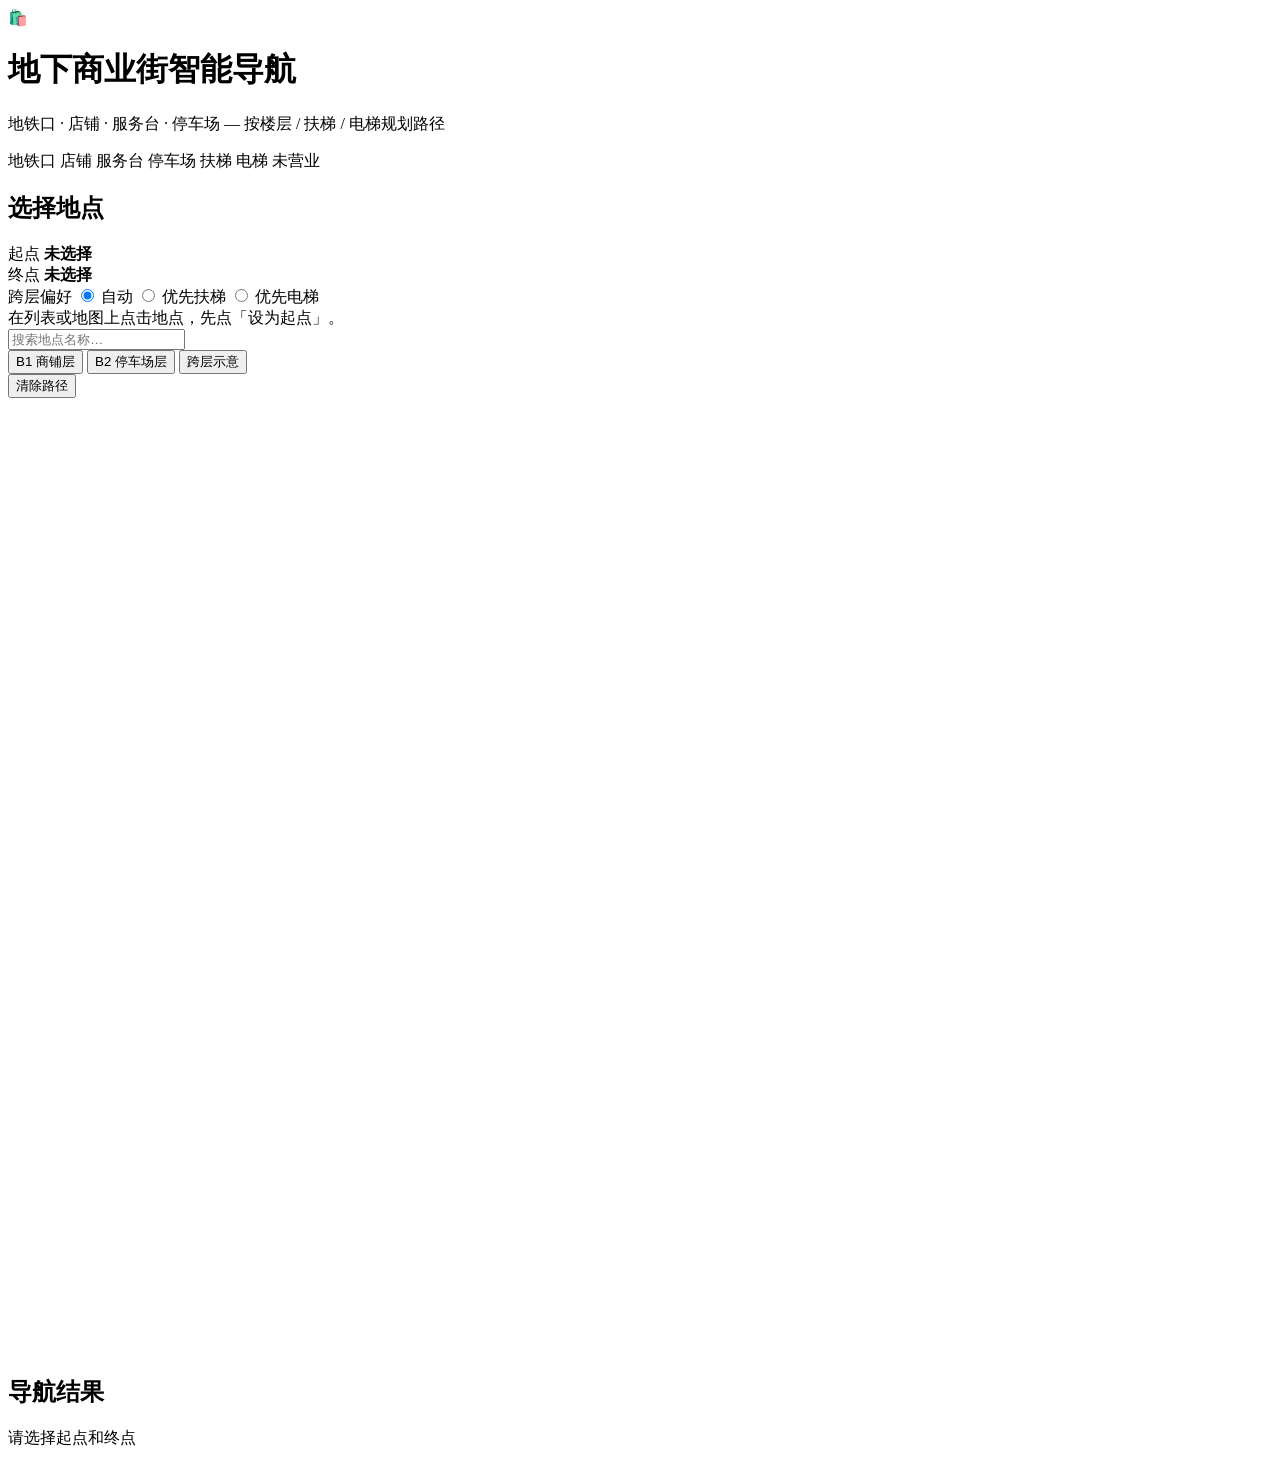
==== frontend/index.html @ 8a5567ad "[A] 开发地下商业街导航系统。顾客选择地铁口、店铺、服务台和停车场，系统根据楼层、扶梯、电梯、通道距离和营业状态规划路径；没有营业的店铺不能作为终点。项目要包含后端算法测试和前端演示页面。" ====
<!DOCTYPE html>
<html lang="zh-CN">
<head>
<meta charset="UTF-8">
<meta name="viewport" content="width=device-width, initial-scale=1.0">
<title>地下商业街智能导航系统</title>
<link rel="stylesheet" href="/style.css">
</head>
<body>
<header class="topbar">
  <div class="brand">
    <span class="logo">🛍️</span>
    <div>
      <h1>地下商业街智能导航</h1>
      <p>地铁口 · 店铺 · 服务台 · 停车场 — 按楼层 / 扶梯 / 电梯规划路径</p>
    </div>
  </div>
  <div class="legend">
    <span><i class="dot entrance"></i>地铁口</span>
    <span><i class="dot shop"></i>店铺</span>
    <span><i class="dot service"></i>服务台</span>
    <span><i class="dot parking"></i>停车场</span>
    <span><i class="dot esc"></i>扶梯</span>
    <span><i class="dot ele"></i>电梯</span>
    <span><i class="dot closed"></i>未营业</span>
  </div>
</header>

<main class="layout">
  <!-- 左:地点选择 -->
  <aside class="panel places-panel">
    <h2>选择地点</h2>
    <div class="endpoint-row">
      <div class="endpoint start">
        <label>起点</label>
        <strong id="startLabel">未选择</strong>
      </div>
      <div class="endpoint goal">
        <label>终点</label>
        <strong id="goalLabel">未选择</strong>
      </div>
    </div>

    <div class="pref">
      <span class="pref-title">跨层偏好</span>
      <label><input type="radio" name="pref" value="none" checked> 自动</label>
      <label><input type="radio" name="pref" value="escalator"> 优先扶梯</label>
      <label><input type="radio" name="pref" value="elevator"> 优先电梯</label>
    </div>

    <div class="hint" id="hint">在列表或地图上点击地点，先点「设为起点」。</div>

    <input type="text" id="search" placeholder="搜索地点名称…">
    <div id="placeList" class="place-list"><!-- JS 渲染 --></div>
  </aside>

  <!-- 中:地图 -->
  <section class="panel map-panel">
    <div class="map-toolbar">
      <div class="floor-tabs">
        <button class="floor-tab active" data-floor="-1">B1 商铺层</button>
        <button class="floor-tab" data-floor="-2">B2 停车场层</button>
        <button class="floor-tab" data-floor="all">跨层示意</button>
      </div>
      <button id="clearBtn" class="ghost-btn">清除路径</button>
    </div>
    <div class="map-wrap">
      <svg id="map" viewBox="0 0 980 740" preserveAspectRatio="xMidYMid meet"></svg>
    </div>
  </section>

  <!-- 右:路径结果 -->
  <aside class="panel route-panel">
    <h2>导航结果</h2>
    <div id="routeSummary" class="summary empty">请选择起点和终点</div>
    <ol id="directions" class="directions"></ol>
  </aside>
</main>

<script src="/app.js"></script>
</body>
</html>
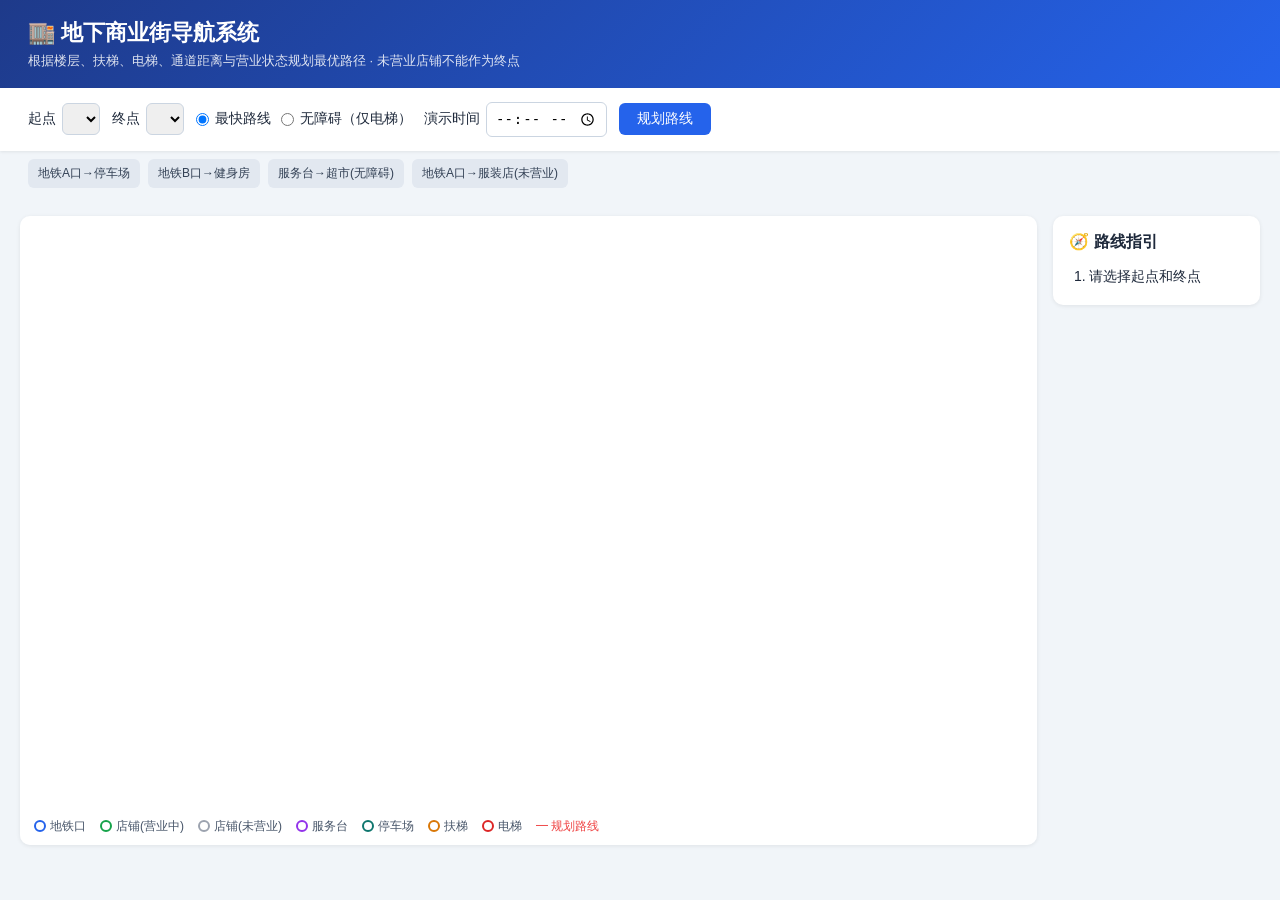
==== commit 41043a14: "[B] 开发地下商业街导航系统。顾客选择地铁口、店铺、服务台和停车场，系统根据楼层、扶梯、电梯、通道距离和营业状态规划路径；没有营业的店铺不能作为终点。项目要包含后端算法测试和前端演示页面。" ====
--- a/frontend/index.html
+++ b/frontend/index.html
@@ -1,82 +1,258 @@
 <!DOCTYPE html>
 <html lang="zh-CN">
 <head>
-<meta charset="UTF-8">
-<meta name="viewport" content="width=device-width, initial-scale=1.0">
-<title>地下商业街智能导航系统</title>
-<link rel="stylesheet" href="/style.css">
+<meta charset="utf-8">
+<meta name="viewport" content="width=device-width, initial-scale=1">
+<title>地下商业街导航系统</title>
+<style>
+  * { box-sizing: border-box; margin: 0; padding: 0; }
+  body { font-family: "PingFang SC", "Microsoft YaHei", sans-serif; background: #f1f5f9; color: #1e293b; }
+  header { background: linear-gradient(135deg, #1e3a8a, #2563eb); color: #fff; padding: 18px 28px; }
+  header h1 { font-size: 22px; }
+  header p { font-size: 13px; opacity: .85; margin-top: 4px; }
+  #controls { display: flex; flex-wrap: wrap; gap: 12px; align-items: center; background: #fff;
+              padding: 14px 28px; box-shadow: 0 1px 3px rgba(0,0,0,.08); }
+  #controls label { font-size: 14px; display: flex; align-items: center; gap: 6px; }
+  select, input[type="time"] { padding: 6px 8px; border: 1px solid #cbd5e1; border-radius: 6px; font-size: 14px; }
+  .modes { display: flex; gap: 10px; font-size: 14px; align-items: center; }
+  button { padding: 7px 18px; border: none; border-radius: 6px; background: #2563eb; color: #fff;
+           font-size: 14px; cursor: pointer; }
+  button:hover { background: #1d4ed8; }
+  .demo-btn { background: #e2e8f0; color: #334155; padding: 6px 10px; font-size: 12px; }
+  .demo-btn:hover { background: #cbd5e1; }
+  #msg { font-size: 14px; color: #dc2626; font-weight: 600; }
+  #summary { padding: 10px 28px; font-size: 15px; font-weight: 600; color: #0f766e; min-height: 20px; }
+  #main { display: flex; gap: 16px; padding: 0 20px 20px; align-items: flex-start; }
+  #map-wrap { background: #fff; border-radius: 10px; padding: 10px; overflow-x: auto; box-shadow: 0 1px 4px rgba(0,0,0,.08); }
+  #steps { width: 340px; background: #fff; border-radius: 10px; padding: 16px; box-shadow: 0 1px 4px rgba(0,0,0,.08); }
+  #steps h2 { font-size: 16px; margin-bottom: 10px; }
+  #steps ol { margin-left: 20px; font-size: 14px; line-height: 1.9; }
+  .legend { display: flex; flex-wrap: wrap; gap: 14px; font-size: 12px; padding: 8px 4px 0; color: #475569; }
+  .legend span { display: inline-flex; align-items: center; gap: 4px; }
+  .dot { width: 12px; height: 12px; border-radius: 50%; display: inline-block; border: 2px solid; }
+  .route-line { stroke: #ef4444; stroke-width: 6; fill: none; stroke-linecap: round;
+                stroke-dasharray: 14 10; animation: dash 1s linear infinite; opacity: .9; }
+  .route-vert { stroke: #ef4444; stroke-width: 3; fill: none; stroke-dasharray: 6 6;
+                animation: dash 1s linear infinite; }
+  @keyframes dash { to { stroke-dashoffset: -24; } }
+  .node-label { font-size: 12px; fill: #334155; text-anchor: middle; }
+  .closed-tag { font-size: 10px; fill: #dc2626; text-anchor: middle; }
+</style>
 </head>
 <body>
-<header class="topbar">
-  <div class="brand">
-    <span class="logo">🛍️</span>
-    <div>
-      <h1>地下商业街智能导航</h1>
-      <p>地铁口 · 店铺 · 服务台 · 停车场 — 按楼层 / 扶梯 / 电梯规划路径</p>
+<header>
+  <h1>🏬 地下商业街导航系统</h1>
+  <p>根据楼层、扶梯、电梯、通道距离与营业状态规划最优路径 · 未营业店铺不能作为终点</p>
+</header>
+
+<div id="controls">
+  <label>起点 <select id="start"></select></label>
+  <label>终点 <select id="end"></select></label>
+  <div class="modes">
+    <label><input type="radio" name="mode" value="fastest" checked> 最快路线</label>
+    <label><input type="radio" name="mode" value="accessible"> 无障碍（仅电梯）</label>
+  </div>
+  <label>演示时间 <input type="time" id="now" title="留空则使用当前真实时间"></label>
+  <button id="go">规划路线</button>
+  <span id="msg"></span>
+</div>
+<div style="padding:8px 28px; display:flex; gap:8px; flex-wrap:wrap;">
+  <button class="demo-btn" data-s="M1" data-e="P1">地铁A口→停车场</button>
+  <button class="demo-btn" data-s="M2" data-e="F203">地铁B口→健身房</button>
+  <button class="demo-btn" data-s="S1" data-e="F201" data-m="accessible">服务台→超市(无障碍)</button>
+  <button class="demo-btn" data-s="M1" data-e="F103">地铁A口→服装店(未营业)</button>
+</div>
+<div id="summary"></div>
+<div id="main">
+  <div id="map-wrap">
+    <svg id="map" width="1760" height="580"></svg>
+    <div class="legend">
+      <span><i class="dot" style="border-color:#2563eb"></i>地铁口</span>
+      <span><i class="dot" style="border-color:#16a34a"></i>店铺(营业中)</span>
+      <span><i class="dot" style="border-color:#9ca3af"></i>店铺(未营业)</span>
+      <span><i class="dot" style="border-color:#9333ea"></i>服务台</span>
+      <span><i class="dot" style="border-color:#0f766e"></i>停车场</span>
+      <span><i class="dot" style="border-color:#d97706"></i>扶梯</span>
+      <span><i class="dot" style="border-color:#dc2626"></i>电梯</span>
+      <span style="color:#ef4444">━ 规划路线</span>
     </div>
   </div>
-  <div class="legend">
-    <span><i class="dot entrance"></i>地铁口</span>
-    <span><i class="dot shop"></i>店铺</span>
-    <span><i class="dot service"></i>服务台</span>
-    <span><i class="dot parking"></i>停车场</span>
-    <span><i class="dot esc"></i>扶梯</span>
-    <span><i class="dot ele"></i>电梯</span>
-    <span><i class="dot closed"></i>未营业</span>
-  </div>
-</header>
-
-<main class="layout">
-  <!-- 左:地点选择 -->
-  <aside class="panel places-panel">
-    <h2>选择地点</h2>
-    <div class="endpoint-row">
-      <div class="endpoint start">
-        <label>起点</label>
-        <strong id="startLabel">未选择</strong>
-      </div>
-      <div class="endpoint goal">
-        <label>终点</label>
-        <strong id="goalLabel">未选择</strong>
-      </div>
-    </div>
-
-    <div class="pref">
-      <span class="pref-title">跨层偏好</span>
-      <label><input type="radio" name="pref" value="none" checked> 自动</label>
-      <label><input type="radio" name="pref" value="escalator"> 优先扶梯</label>
-      <label><input type="radio" name="pref" value="elevator"> 优先电梯</label>
-    </div>
-
-    <div class="hint" id="hint">在列表或地图上点击地点，先点「设为起点」。</div>
-
-    <input type="text" id="search" placeholder="搜索地点名称…">
-    <div id="placeList" class="place-list"><!-- JS 渲染 --></div>
-  </aside>
-
-  <!-- 中:地图 -->
-  <section class="panel map-panel">
-    <div class="map-toolbar">
-      <div class="floor-tabs">
-        <button class="floor-tab active" data-floor="-1">B1 商铺层</button>
-        <button class="floor-tab" data-floor="-2">B2 停车场层</button>
-        <button class="floor-tab" data-floor="all">跨层示意</button>
-      </div>
-      <button id="clearBtn" class="ghost-btn">清除路径</button>
-    </div>
-    <div class="map-wrap">
-      <svg id="map" viewBox="0 0 980 740" preserveAspectRatio="xMidYMid meet"></svg>
-    </div>
-  </section>
-
-  <!-- 右:路径结果 -->
-  <aside class="panel route-panel">
-    <h2>导航结果</h2>
-    <div id="routeSummary" class="summary empty">请选择起点和终点</div>
-    <ol id="directions" class="directions"></ol>
-  </aside>
-</main>
-
-<script src="/app.js"></script>
+  <div id="steps"><h2>🧭 路线指引</h2><ol id="step-list"><li>请选择起点和终点</li></ol></div>
+</div>
+
+<script>
+const SVGNS = "http://www.w3.org/2000/svg";
+const TYPE_META = {
+  subway:    {label: "地铁口",  color: "#2563eb", icon: "🚇"},
+  shop:      {label: "店铺",    color: "#16a34a", icon: "🏪"},
+  service:   {label: "服务台",  color: "#9333ea", icon: "🛎️"},
+  parking:   {label: "停车场",  color: "#0f766e", icon: "🅿️"},
+  escalator: {label: "扶梯",    color: "#d97706", icon: "↕"},
+  elevator:  {label: "电梯",    color: "#dc2626", icon: "🛗"},
+  junction:  {label: "通道",    color: "#cbd5e1", icon: ""},
+};
+const FLOORS = { B1: {px: 30,  label: "B1 层 · 商业"},
+                 B2: {px: 910, label: "B2 层 · 商业 / 停车"} };
+const PANEL_W = 820, PANEL_H = 520, TOP = 40;
+let MAP = null;
+
+const $ = id => document.getElementById(id);
+const nowParam = () => { const v = $("now").value; return v ? "&now=" + v : ""; };
+
+function posOf(n) { const f = FLOORS[n.floor]; return { x: f.px + n.x, y: TOP + n.y }; }
+function el(tag, attrs) {
+  const e = document.createElementNS(SVGNS, tag);
+  for (const k in attrs) e.setAttribute(k, attrs[k]);
+  return e;
+}
+
+async function loadAll() {
+  const q = nowParam() ? "?" + nowParam().slice(1) : "";
+  const [map, pois] = await Promise.all([
+    fetch("/api/map" + q).then(r => r.json()),
+    fetch("/api/pois" + q).then(r => r.json()),
+  ]);
+  MAP = map;
+  drawMap();
+  fillSelects(pois);
+}
+
+function fillSelects(pois) {
+  const groups = [["subway", "🚇 地铁口"], ["shop", "🏪 店铺"],
+                  ["service", "🛎️ 服务台"], ["parking", "🅿️ 停车场"]];
+  for (const selId of ["start", "end"]) {
+    const sel = $(selId), old = sel.value;
+    sel.innerHTML = "";
+    for (const [key, label] of groups) {
+      const og = document.createElement("optgroup");
+      og.label = label;
+      for (const p of pois[key]) {
+        const opt = document.createElement("option");
+        opt.value = p.id;
+        opt.textContent = `${p.name}（${p.floor}层）` +
+          (key === "shop" ? (p.open ? ` · ${p.hours}` : " · 未营业") : "");
+        if (key === "shop" && !p.open && selId === "end") opt.disabled = true; // 未营业不能作为终点
+        og.appendChild(opt);
+      }
+      sel.appendChild(og);
+    }
+    if (old && sel.querySelector(`option[value="${old}"]:not([disabled])`)) sel.value = old;
+  }
+  $("start").value = $("start").querySelector("option").value;
+  const endFirst = $("end").querySelector("option:not([disabled])");
+  if (!$("end").value && endFirst) $("end").value = endFirst.value;
+}
+
+function drawMap() {
+  const svg = $("map");
+  svg.innerHTML = "";
+  // 楼层底板
+  for (const f of Object.values(FLOORS)) {
+    svg.appendChild(el("rect", { x: f.px, y: 10, width: PANEL_W, height: PANEL_H, rx: 12,
+                                 fill: "#f8fafc", stroke: "#cbd5e1" }));
+    const t = el("text", { x: f.px + 16, y: 34, "font-size": 16, "font-weight": 700, fill: "#475569" });
+    t.textContent = f.label; svg.appendChild(t);
+  }
+  // 通道
+  for (const [a, b] of MAP.corridors) {
+    const na = MAP.nodes[a], nb = MAP.nodes[b], pa = posOf(na), pb = posOf(nb);
+    svg.appendChild(el("line", { x1: pa.x, y1: pa.y, x2: pb.x, y2: pb.y,
+                                 stroke: "#e2e8f0", "stroke-width": 8, "stroke-linecap": "round" }));
+  }
+  // 扶梯 / 电梯（跨层虚线连接）
+  for (const [kind, pairs] of [["escalator", MAP.escalators], ["elevator", MAP.elevators]]) {
+    for (const [a, b] of pairs) {
+      const pa = posOf(MAP.nodes[a]), pb = posOf(MAP.nodes[b]);
+      svg.appendChild(el("line", { x1: pa.x, y1: pa.y, x2: pb.x, y2: pb.y,
+        stroke: TYPE_META[kind].color, "stroke-width": 2, "stroke-dasharray": "5 5", opacity: .6 }));
+    }
+  }
+  // 节点
+  for (const [id, n] of Object.entries(MAP.nodes)) {
+    const p = posOf(n), meta = TYPE_META[n.type];
+    const g = el("g", {});
+    if (n.type === "junction") {
+      g.appendChild(el("circle", { cx: p.x, cy: p.y, r: 4, fill: "#cbd5e1" }));
+    } else {
+      const closed = n.type === "shop" && n.open === false;
+      const color = closed ? "#9ca3af" : meta.color;
+      g.appendChild(el("circle", { cx: p.x, cy: p.y, r: 15, fill: "#fff", stroke: color, "stroke-width": 3 }));
+      const icon = el("text", { x: p.x, y: p.y + 5, "text-anchor": "middle", "font-size": 14 });
+      icon.textContent = meta.icon; g.appendChild(icon);
+      const label = el("text", { x: p.x, y: p.y + 32, class: "node-label" });
+      label.textContent = n.name; g.appendChild(label);
+      if (closed) {
+        const tag = el("text", { x: p.x, y: p.y + 45, class: "closed-tag" });
+        tag.textContent = "未营业"; g.appendChild(tag);
+      }
+      g.dataset.nodeId = id;
+    }
+    svg.appendChild(g);
+  }
+  svg.appendChild(el("g", { id: "route-layer" }));
+}
+
+function drawRoute(route) {
+  const layer = $("route-layer") || (() => { const g = el("g", {id:"route-layer"}); $("map").appendChild(g); return g; })();
+  layer.innerHTML = "";
+  const byId = {}; for (const p of route.path) byId[p.id] = p;
+  // 路线
+  for (const e of route.edges) {
+    const pa = posOf(byId[e.from]), pb = posOf(byId[e.to]);
+    layer.appendChild(el("line", { x1: pa.x, y1: pa.y, x2: pb.x, y2: pb.y,
+      class: e.kind === "corridor" ? "route-line" : "route-vert" }));
+  }
+  // 途经节点高亮
+  for (const p of route.path) {
+    const c = posOf(p);
+    layer.appendChild(el("circle", { cx: c.x, cy: c.y, r: 19, fill: "none",
+                                     stroke: "#ef4444", "stroke-width": 2, opacity: .7 }));
+  }
+  // 起 / 终标记
+  const s = posOf(route.path[0]), t = posOf(route.path[route.path.length - 1]);
+  for (const [pt, txt, color] of [[s, "起", "#16a34a"], [t, "终", "#dc2626"]]) {
+    layer.appendChild(el("circle", { cx: pt.x, cy: pt.y - 26, r: 11, fill: color }));
+    const m = el("text", { x: pt.x, y: pt.y - 22, "text-anchor": "middle", "font-size": 12,
+                           fill: "#fff", "font-weight": 700 });
+    m.textContent = txt; layer.appendChild(m);
+  }
+}
+
+function showSteps(route) {
+  const mm = Math.floor(route.total_time / 60), ss = Math.round(route.total_time % 60);
+  const transfers = route.steps.filter(s => s.kind === "escalator" || s.kind === "elevator").length;
+  $("summary").textContent =
+    `✅ 总用时约 ${mm} 分 ${ss} 秒 · 步行 ${route.walk_distance.toFixed(0)} 米 · 换乘 ${transfers} 次` +
+    (route.mode === "accessible" ? " · 无障碍模式（仅电梯）" : "");
+  const icons = { walk: "🚶", escalator: "↕️", elevator: "🛗", arrive: "📍" };
+  $("step-list").innerHTML = route.steps
+    .map(s => `<li>${icons[s.kind] || ""} ${s.instruction}</li>`).join("");
+}
+
+async function plan() {
+  $("msg").textContent = "";
+  const mode = document.querySelector('input[name="mode"]:checked').value;
+  const url = `/api/route?start=${$("start").value}&end=${$("end").value}&mode=${mode}${nowParam()}`;
+  const resp = await fetch(url);
+  const data = await resp.json();
+  if (!resp.ok) {
+    $("msg").textContent = "⚠️ " + data.error;
+    $("summary").textContent = "";
+    return;
+  }
+  drawRoute(data);
+  showSteps(data);
+}
+
+$("go").addEventListener("click", plan);
+$("now").addEventListener("change", loadAll);
+document.querySelectorAll(".demo-btn").forEach(b => b.addEventListener("click", () => {
+  $("start").value = b.dataset.s;
+  $("end").value = b.dataset.e;
+  if (b.dataset.m) document.querySelector(`input[name="mode"][value="${b.dataset.m}"]`).checked = true;
+  plan();
+}));
+loadAll();
+</script>
 </body>
 </html>
